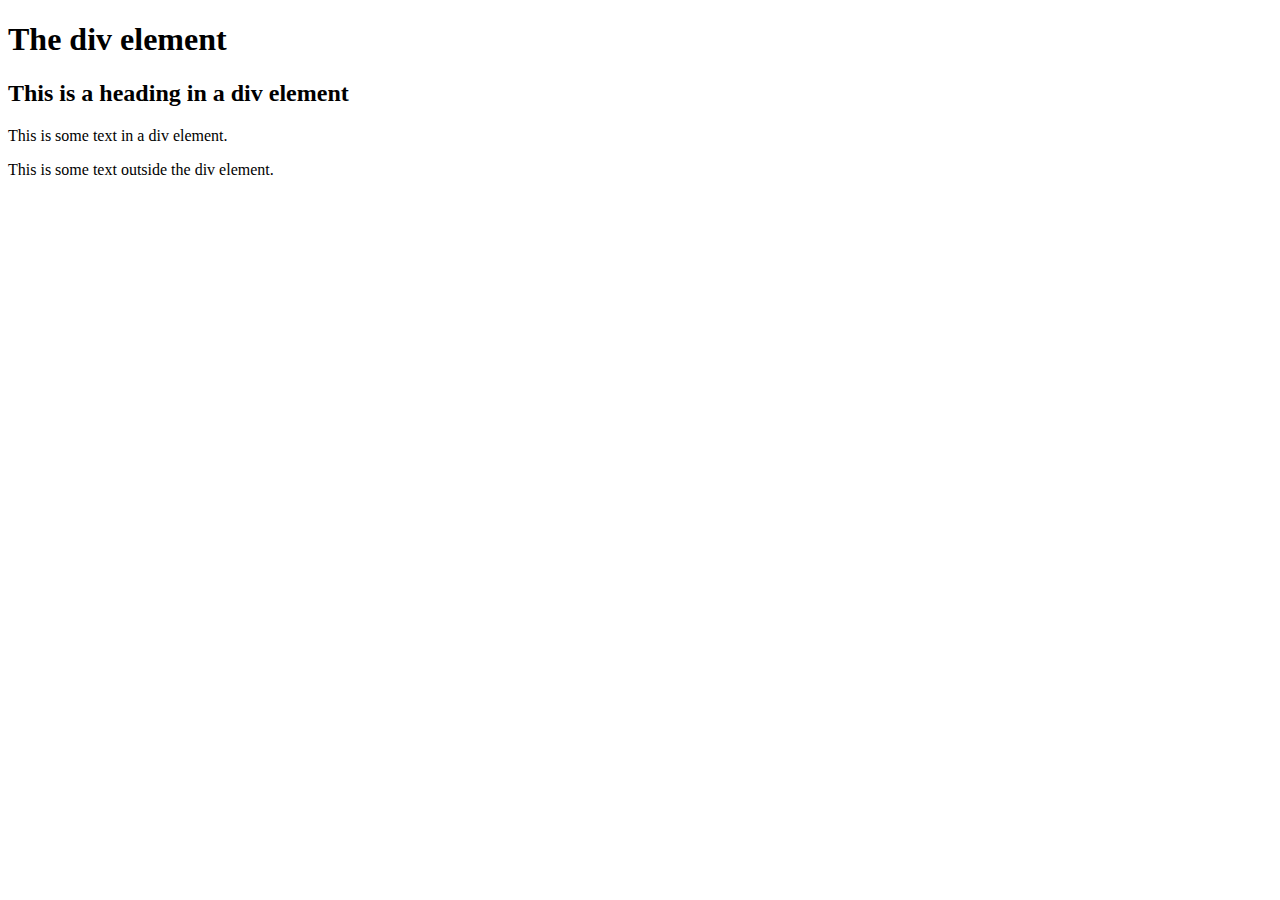
==== index.html @ c2da21b7 "Added first files" ====
<!DOCTYPE html>
<html>
<head>
	<meta charset="utf-8">
	<meta name="viewport" content="width=device-width, initial-scale=1">
	<title></title>
	<link rel="stylesheet" type="text/css" href="index.css">
</head>
<body>

	<h1>The div element</h1>

<div class="myDiv">
  <h2>This is a heading in a div element</h2>
  <p>This is some text in a div element.</p>
</div>

<p>This is some text outside the div element.</p>


</body>
</html>
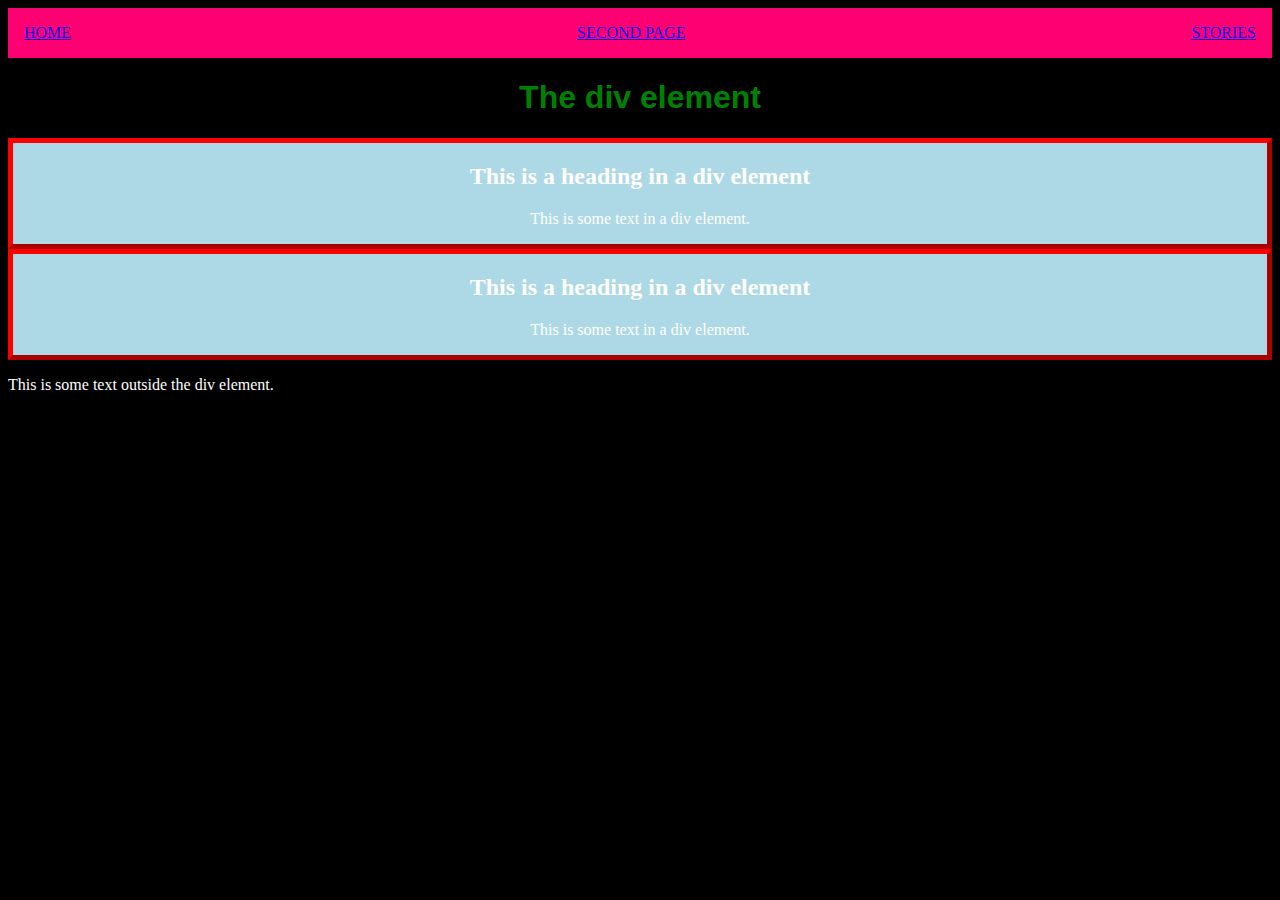
==== commit c127fd15: "Added demo content" ====
--- a/index.html
+++ b/index.html
@@ -4,11 +4,22 @@
 	<meta charset="utf-8">
 	<meta name="viewport" content="width=device-width, initial-scale=1">
 	<title></title>
-	<link rel="stylesheet" type="text/css" href="index.css">
+	<link rel="stylesheet" type="text/css" href="style.css">
 </head>
 <body>
 
-	<h1>The div element</h1>
+	<div id="navBar">
+		<a href="index.html">HOME</a>
+		<a href="pagetwo.html">SECOND PAGE</a>
+		<a href="stories.html">STORIES</a>
+	</div>
+
+	<h1 class="headline">The div element</h1>
+
+<div class="myDiv">
+  <h2>This is a heading in a div element</h2>
+  <p>This is some text in a div element.</p>
+</div>
 
 <div class="myDiv">
   <h2>This is a heading in a div element</h2>
--- a/style.css
+++ b/style.css
@@ -0,0 +1,66 @@
+body { 
+  background-color: #000; 
+  color: #fff;
+}
+
+* {
+  box-sizing: border-box;
+}
+
+p {
+}
+div {
+}
+
+.headline {
+  font-family: sans-serif;
+  color: green;
+  text-align: center;
+}
+
+#navBar {
+  padding: 1em;
+  background-color: #ff0072;
+  display: flex;
+  justify-content: space-between;
+}
+
+.myDiv {
+  border: 5px outset red;
+  background-color: lightblue;    
+  text-align: center;
+}
+
+.storyRow {
+  display: flex;
+  width: 100%;
+}
+
+.storyContainer {
+  background-color: #333;
+/*  display: inline-block;*/
+/*  width: 48%;*/
+  display: flex;
+/*  align-items: flex-end;*/
+  margin: 0.5em;
+}
+
+.storyContainer img {
+  width: 100%;
+}
+
+.storyImage {
+  width: 25%;
+}
+
+.storyContainer > div {
+  background-color: red;
+  margin: 1em;
+  padding: 1em;
+}
+
+.storyContainer p {
+  margin: 0;
+  padding: 1em;
+  background-color: blue;
+}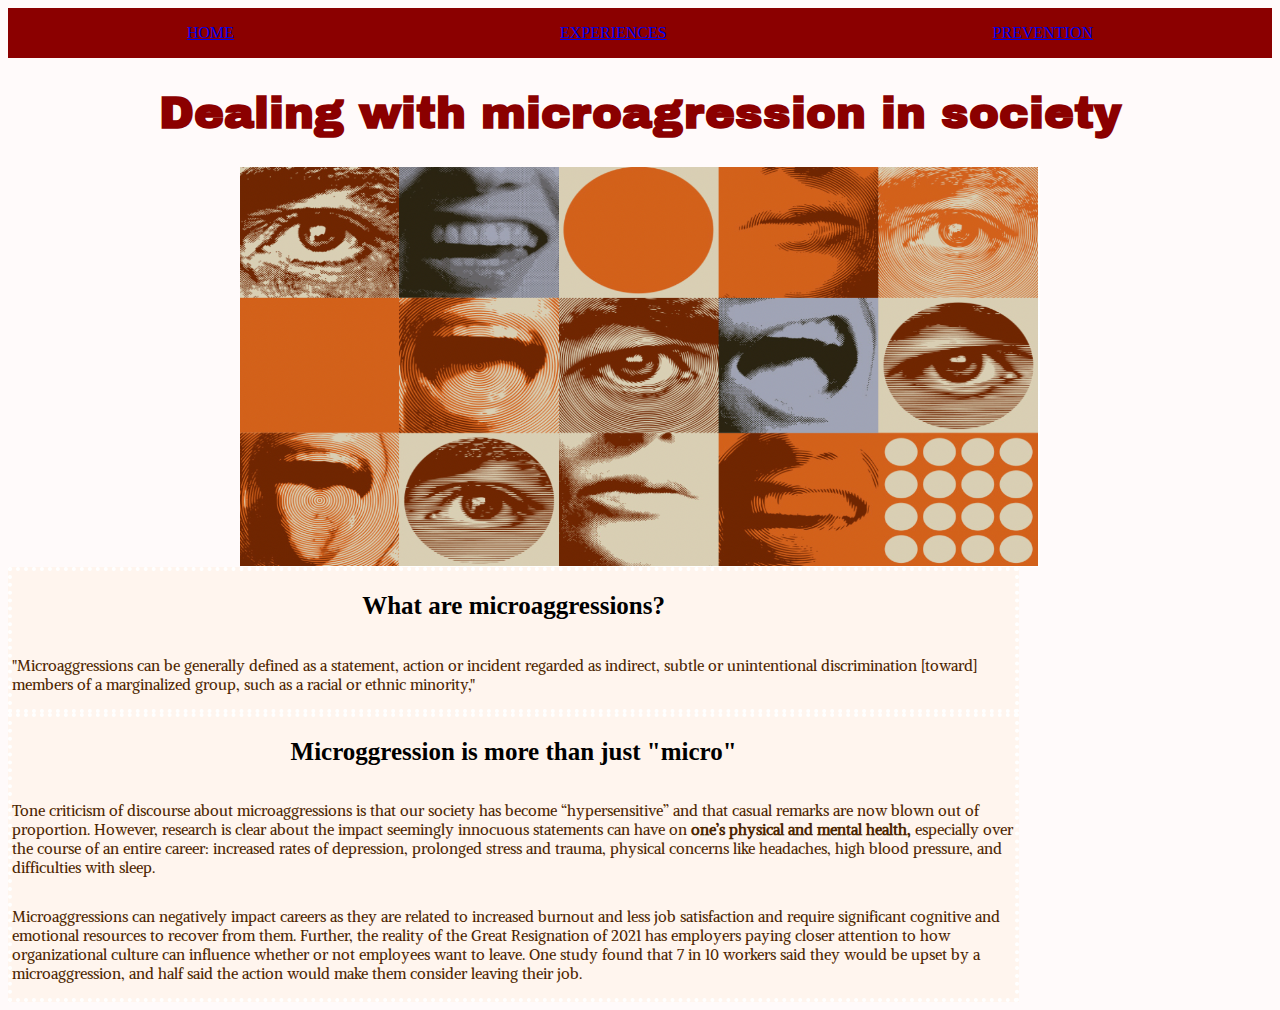
==== commit 3ed1e3c0: "im saving this work" ====
--- a/index.html
+++ b/index.html
@@ -10,23 +10,28 @@
 
 	<div id="navBar">
 		<a href="index.html">HOME</a>
-		<a href="pagetwo.html">SECOND PAGE</a>
-		<a href="stories.html">STORIES</a>
+		<a href="stories.html">EXPERIENCES</a>
+		<a href="pagetwo.html">PREVENTION</a>
+		
 	</div>
 
-	<h1 class="headline">The div element</h1>
+	<h1 class="headline">Dealing with microagression in society</h1>
+<div class="myDiv"><img src="orange.png" width=800px height=400px> </div>
+	<div class ="myDiv2"> 
+		 
 
-<div class="myDiv">
-  <h2>This is a heading in a div element</h2>
-  <p>This is some text in a div element.</p>
+  <h2 class="headline2">What are microaggressions?</h2>
+  <p> "Microaggressions can be generally defined as a statement, action or incident regarded as indirect, subtle or unintentional discrimination [toward] members of a marginalized group, such as a racial or ethnic minority," </p>
 </div>
 
-<div class="myDiv">
-  <h2>This is a heading in a div element</h2>
-  <p>This is some text in a div element.</p>
+<div class="myDiv2">
+  <h2 class="headline2">Microggression is more than just "micro"</h2>
+  <p>Tone criticism of discourse about microaggressions is that our society has become “hypersensitive” and that casual remarks are now blown out of proportion. However, research is clear about the impact seemingly innocuous statements can have on <strong>one’s physical and mental health,</strong> especially over the course of an entire career: increased rates of depression, prolonged stress and trauma, physical concerns like headaches, high blood pressure, and difficulties with sleep.</p> 
+
+  <p>Microaggressions can negatively impact careers as they are related to increased burnout and less job satisfaction and require significant cognitive and emotional resources to recover from them. Further, the reality of the Great Resignation of 2021 has employers paying closer attention to how organizational culture can influence whether or not employees want to leave. One study found that 7 in 10 workers said they would be upset by a microaggression, and half said the action would make them consider leaving their job. </p>
 </div>
 
-<p>This is some text outside the div element.</p>
+
 
 
 </body>
--- a/style.css
+++ b/style.css
@@ -1,43 +1,77 @@
+
+@import url('https://fonts.googleapis.com/css2?family=Archivo+Black&family=IBM+Plex+Sans+Condensed:wght@700&display=swap');
+
+
+
+  @import url('https://fonts.googleapis.com/css2?family=Alike&display=swap');
+
 body { 
-  background-color: #000; 
-  color: #fff;
+  background-color: #FFFAFA; 
+  color:  #4d2600;
 }
 
+p {
+  font-family: 'Alike', serif;
+  font-size: 15px;
+}
 * {
   box-sizing: border-box;
 }
 
-p {
-}
-div {
+
+.headline {
+  color: darkred;
+  text-align: center;
+  font-family:'Archivo Black', sans-serif;
+  font-size: 45px;
+  
+
 }
 
-.headline {
-  font-family: sans-serif;
-  color: green;
-  text-align: center;
+.headline2 {
+ 
+ color: black;
+ font-size: 25px;
+ font: bold;
 }
 
 #navBar {
   padding: 1em;
-  background-color: #ff0072;
+  background-color: darkred;
+
   display: flex;
-  justify-content: space-between;
+  justify-content: space-around;
+
+}
+.myDiv2 {
+  border: 4px dotted white;
+  background-color: #FFF5EE;    
+  text-align: left;
+  width: 80%;
+  
+  display:flex;
+  flax-position: column;
+  justify-content: center;
+  flex-wrap:wrap;
+  flex-basis: 50%;
 }
 
 .myDiv {
-  border: 5px outset red;
-  background-color: lightblue;    
-  text-align: center;
+  display: flex;
+  justify-content: center;
 }
 
+.secondimg {
+  display: flex;
+  justify-content: center;
+}
 .storyRow {
   display: flex;
   width: 100%;
 }
 
-.storyContainer {
-  background-color: #333;
+.theme {
+  background-color: lightgrey;
 /*  display: inline-block;*/
 /*  width: 48%;*/
   display: flex;
@@ -45,22 +79,23 @@
   margin: 0.5em;
 }
 
-.storyContainer img {
+.theme img {
   width: 100%;
 }
 
 .storyImage {
-  width: 25%;
+  width: 60%;
+  height:100%;
 }
 
-.storyContainer > div {
-  background-color: red;
+.theme > div {
+  background-color: lightgrey;
   margin: 1em;
   padding: 1em;
 }
 
-.storyContainer p {
+.theme p {
   margin: 0;
   padding: 1em;
-  background-color: blue;
+  background-color: white;
 }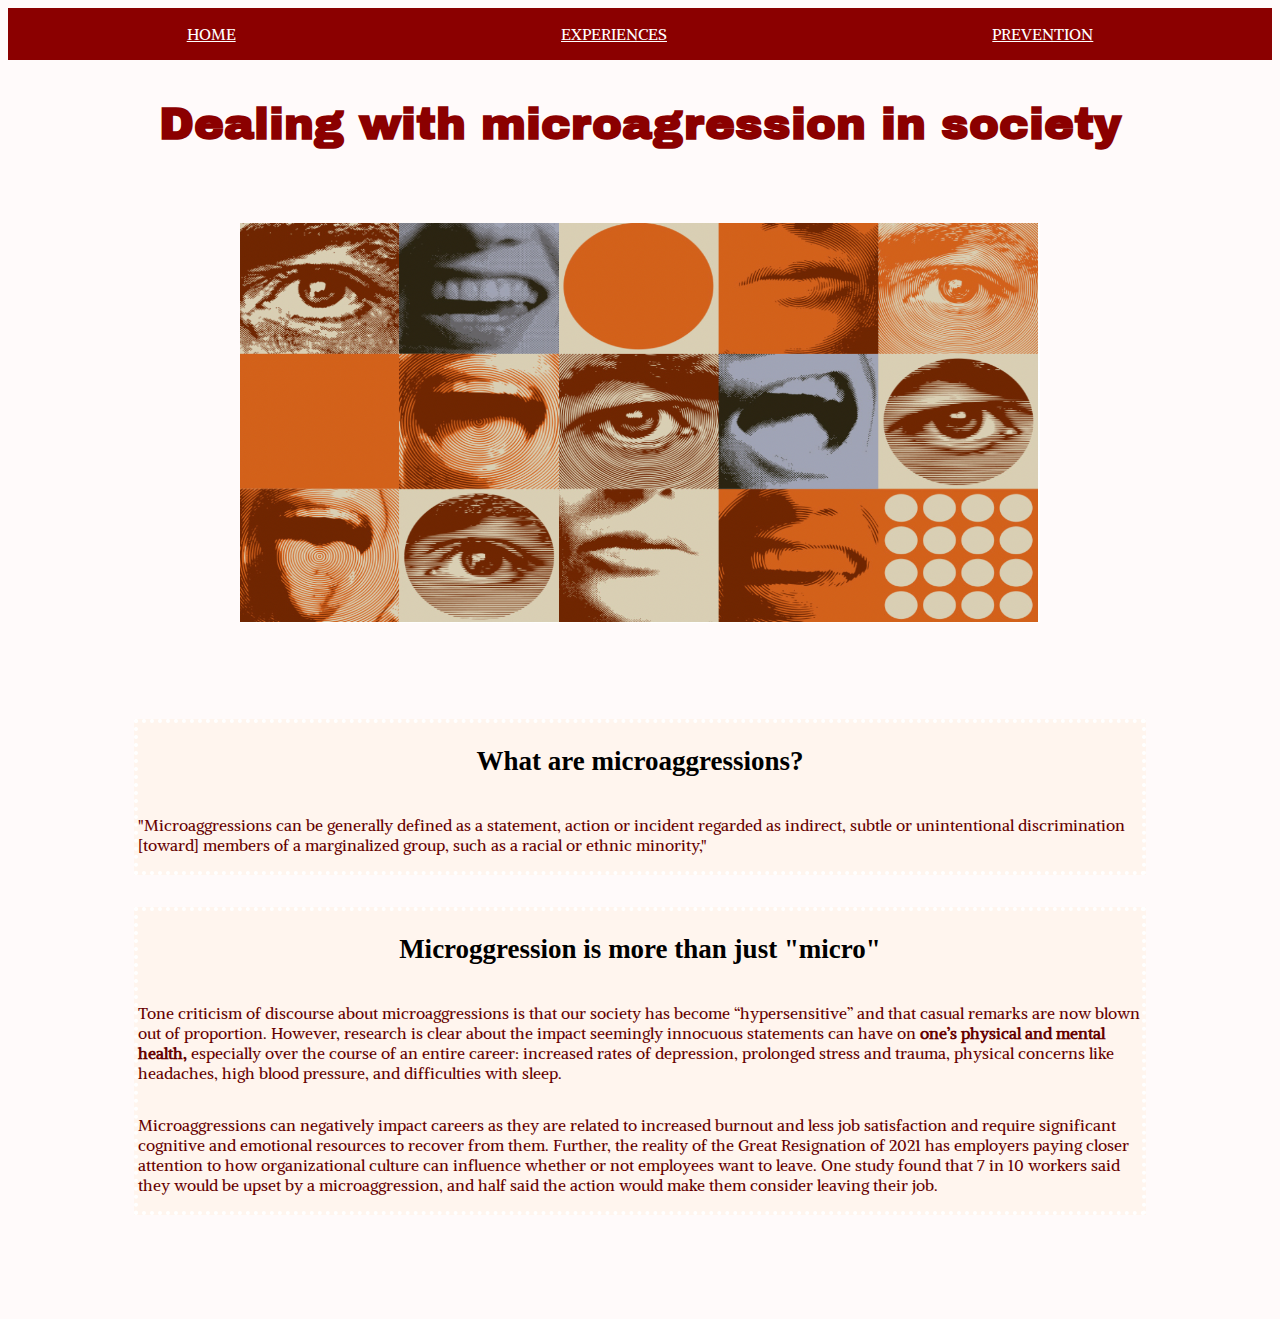
==== commit aace9670: "this is final version" ====
--- a/index.html
+++ b/index.html
@@ -7,32 +7,36 @@
 	<link rel="stylesheet" type="text/css" href="style.css">
 </head>
 <body>
-
+	
 	<div id="navBar">
 		<a href="index.html">HOME</a>
 		<a href="stories.html">EXPERIENCES</a>
 		<a href="pagetwo.html">PREVENTION</a>
 		
 	</div>
+	
+	<h1 class="headline">Dealing with microagression in society</h1>
 
-	<h1 class="headline">Dealing with microagression in society</h1>
-<div class="myDiv"><img src="orange.png" width=800px height=400px> </div>
-	<div class ="myDiv2"> 
-		 
-
-  <h2 class="headline2">What are microaggressions?</h2>
-  <p> "Microaggressions can be generally defined as a statement, action or incident regarded as indirect, subtle or unintentional discrimination [toward] members of a marginalized group, such as a racial or ethnic minority," </p>
-</div>
-
-<div class="myDiv2">
-  <h2 class="headline2">Microggression is more than just "micro"</h2>
-  <p>Tone criticism of discourse about microaggressions is that our society has become “hypersensitive” and that casual remarks are now blown out of proportion. However, research is clear about the impact seemingly innocuous statements can have on <strong>one’s physical and mental health,</strong> especially over the course of an entire career: increased rates of depression, prolonged stress and trauma, physical concerns like headaches, high blood pressure, and difficulties with sleep.</p> 
-
-  <p>Microaggressions can negatively impact careers as they are related to increased burnout and less job satisfaction and require significant cognitive and emotional resources to recover from them. Further, the reality of the Great Resignation of 2021 has employers paying closer attention to how organizational culture can influence whether or not employees want to leave. One study found that 7 in 10 workers said they would be upset by a microaggression, and half said the action would make them consider leaving their job. </p>
-</div>
-
-
-
-
+	<div class="myDiv">  
+		<img src="orange.png" width=800px height=400px> 
+	</div>
+	
+	<div class="lowerContent">
+		<div class ="myDiv2"> 
+			<h2 class="headline2">What are microaggressions?</h2>
+			<p> "Microaggressions can be generally defined as a statement, action or incident regarded as indirect, subtle or unintentional discrimination [toward] members of a marginalized group, such as a racial or ethnic minority," </p>
+		</div>
+		
+		<div class="myDiv3">
+			<h2 class="headline2">Microggression is more than just "micro"</h2>
+			<p>Tone criticism of discourse about microaggressions is that our society has become “hypersensitive” and that casual remarks are now blown out of proportion. However, research is clear about the impact seemingly innocuous statements can have on <strong>one’s physical and mental health,</strong> especially over the course of an entire career: increased rates of depression, prolonged stress and trauma, physical concerns like headaches, high blood pressure, and difficulties with sleep.</p> 
+			
+			<p>Microaggressions can negatively impact careers as they are related to increased burnout and less job satisfaction and require significant cognitive and emotional resources to recover from them. Further, the reality of the Great Resignation of 2021 has employers paying closer attention to how organizational culture can influence whether or not employees want to leave. One study found that 7 in 10 workers said they would be upset by a microaggression, and half said the action would make them consider leaving their job. </p>
+		</div>
+	</div>
+	
+	
+	
+	
 </body>
 </html>--- a/style.css
+++ b/style.css
@@ -1,48 +1,59 @@
 
 @import url('https://fonts.googleapis.com/css2?family=Archivo+Black&family=IBM+Plex+Sans+Condensed:wght@700&display=swap');
-
-
-
-  @import url('https://fonts.googleapis.com/css2?family=Alike&display=swap');
+@import url('https://fonts.googleapis.com/css2?family=Alike&display=swap');
 
 body { 
   background-color: #FFFAFA; 
-  color:  #4d2600;
+  color: #660000;
 }
 
 p {
   font-family: 'Alike', serif;
-  font-size: 15px;
+  font-size: 16px;
 }
+
 * {
   box-sizing: border-box;
 }
 
-
 .headline {
   color: darkred;
   text-align: center;
+  padding-bottom:1em;
+  padding-top:0.2em;
   font-family:'Archivo Black', sans-serif;
   font-size: 45px;
   
-
+  
 }
 
 .headline2 {
- 
- color: black;
- font-size: 25px;
- font: bold;
+  color: black;
+  font-size: 27px;
+  font: bold;
 }
 
 #navBar {
   padding: 1em;
   background-color: darkred;
-
   display: flex;
   justify-content: space-around;
+ font-family: 'Alike', serif;
+ font:bold;
+}
 
+/* NAV LINK COLOR */
+#navBar > a, #navBar > a:visited {
+  color: #fff;
 }
+
+/* CONTAINER TO CENTER LOWER DIVS */
+.lowerContent {
+  display: flex;
+  flex-direction: column;
+  align-items: center;
+}
+
 .myDiv2 {
   border: 4px dotted white;
   background-color: #FFF5EE;    
@@ -50,10 +61,24 @@
   width: 80%;
   
   display:flex;
-  flax-position: column;
+  /* flax-position: column; */
   justify-content: center;
   flex-wrap:wrap;
   flex-basis: 50%;
+  margin-bottom: 2em;
+}
+.myDiv3 {
+  border: 4px dotted white;
+  background-color: #FFF5EE;    
+  text-align: left;
+  width: 80%;
+  
+  display:flex;
+  /* flax-position: column; */
+  justify-content: center;
+  flex-wrap:wrap;
+  flex-basis: 50%;
+  margin-bottom: 6em;
 }
 
 .myDiv {
@@ -65,37 +90,59 @@
   display: flex;
   justify-content: center;
 }
+
 .storyRow {
   display: flex;
-  width: 100%;
+  /* width: 100%; */
+  flex-wrap: wrap;
+  margin-bottom: 6em;
 }
 
 .theme {
   background-color: lightgrey;
-/*  display: inline-block;*/
-/*  width: 48%;*/
+  /*  display: inline-block;*/
+  /*  width: 48%;*/
   display: flex;
-/*  align-items: flex-end;*/
-  margin: 0.5em;
+  /*  align-items: flex-end;*/
+  margin: .5em;
+  flex: 1; /* FORCE ITEMS TO EQUALLY DISTRIBUTE THEIR WIDTH IN FLEXBOX */
 }
 
 .theme img {
   width: 100%;
 }
+.secondimg img {
+  margin-bottom: 6em;
+}
+.myDiv img {
+
+  margin-bottom: 6em;
+}
 
 .storyImage {
-  width: 60%;
-  height:100%;
+  border: 1px;
+  border-radius:4px;
+}
+.storyImage img {
+  width: 230px;
+  height: 250px;
 }
 
 .theme > div {
-  background-color: lightgrey;
+  /* background-color: lightgrey; */
   margin: 1em;
   padding: 1em;
 }
 
-.theme p {
-  margin: 0;
-  padding: 1em;
-  background-color: white;
+.theme ul {
+  display: flex;
+  flex-wrap: wrap;
+
+  background-color: hsla(0, 100%, 100%, 0.5);
+  font-size: 18px;
+  min-width: 15em; /* MINIMUM WIDTH ON LISTS SO THEY DON'T GET SQUEEZED TOO SMALL */
+}
+
+.intro {
+  font-size: 17px;
 }